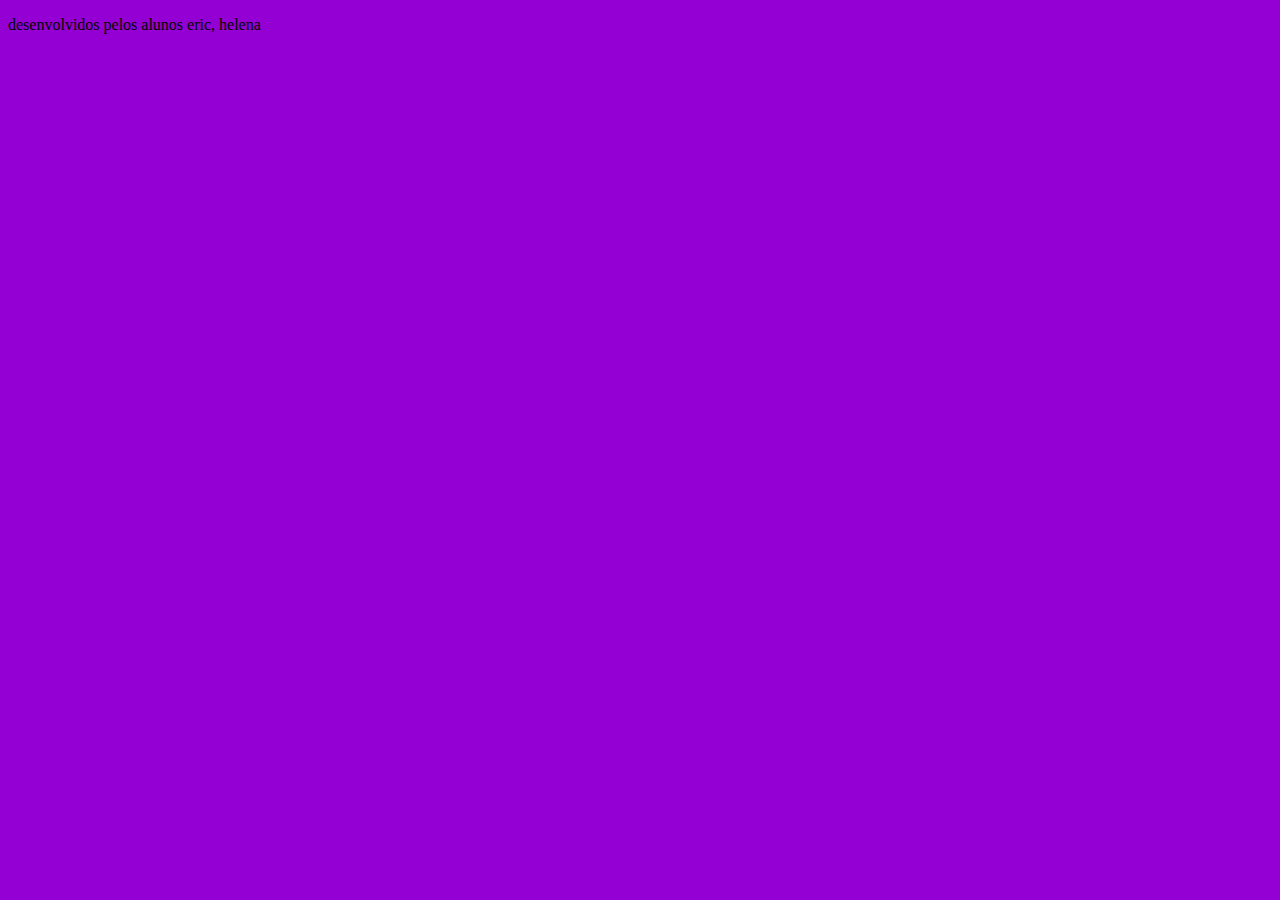
==== index.html @ 3301cf8a "e" ====
<!DOCTYPE html>
<html lang="en">
<head>
    <meta charset="UTF-8">
    <meta name="viewport" content="width=device-width, initial-scale=1.0">
    <title>Document</title>
<link rel="stylesheet" href="style.css">
</head>
<body>
 <section id="container">

 </section>   
  <footer>
    <p>desenvolvidos pelos alunos eric, helena</p>
  </footer>
</body>
</html>
---- style.css ----
:root{
    --fundo: #9400D3;
   --cor-frente: #FF1493;
   --cor-verso: #FF0000;
   --destaque: #FFFF00;
   --preto: #000000;
   --branco: #ffffff;
}
body{
    background-color: var(--fundo);
}
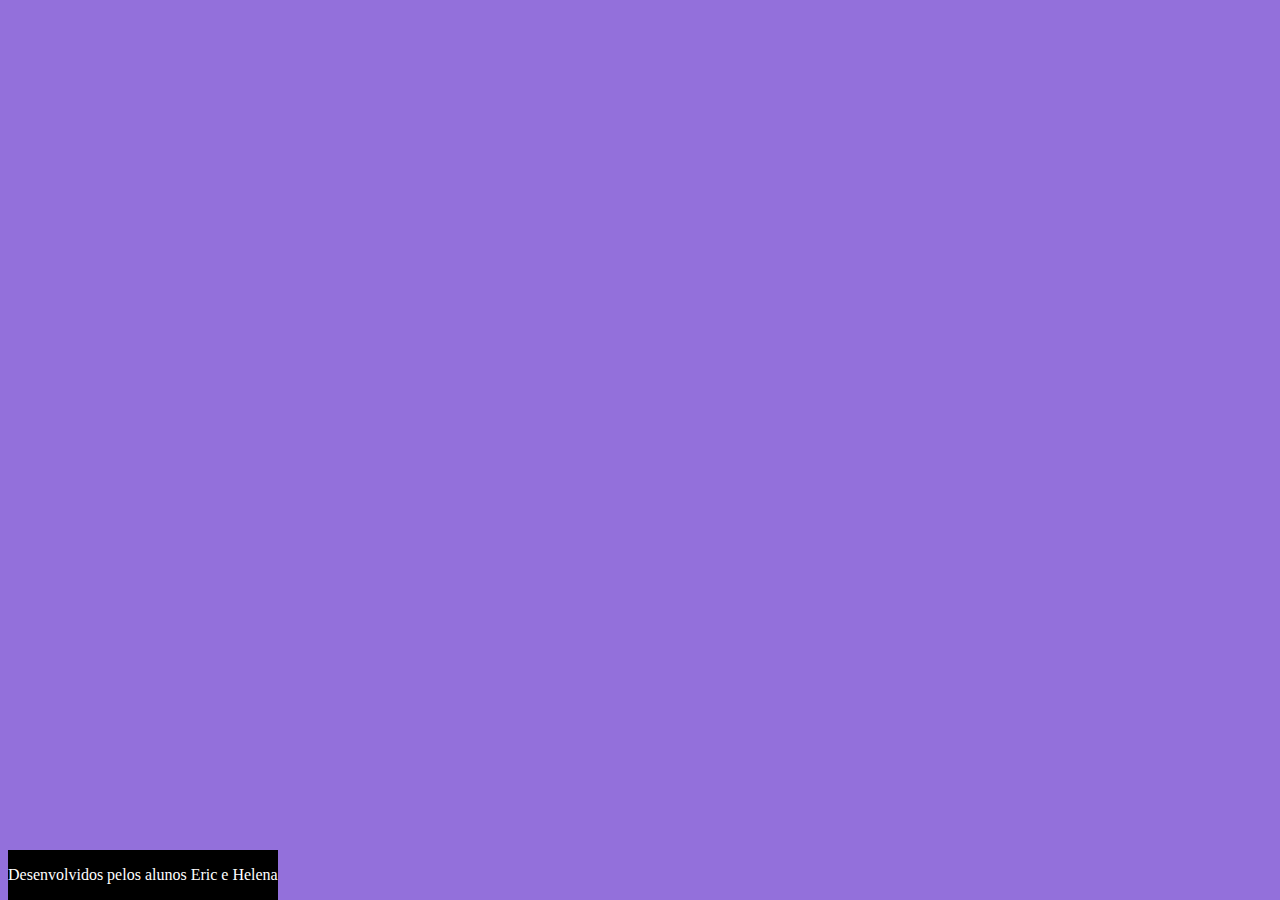
==== commit d416ebf6: "de75rtty" ====
--- a/index.html
+++ b/index.html
@@ -11,7 +11,7 @@
 
  </section>   
   <footer>
-    <p>desenvolvidos pelos alunos eric, helena</p>
+    <p>Desenvolvidos pelos alunos Eric e Helena</p>
   </footer>
 </body>
 </html>--- a/style.css
+++ b/style.css
@@ -1,11 +1,17 @@
 :root{
-    --fundo: #9400D3;
-   --cor-frente: #FF1493;
-   --cor-verso: #FF0000;
-   --destaque: #FFFF00;
+    --fundo: #9370DB;
+   --cor-frente: #4B0082;
+   --cor-verso: #9932CC;
+   --destaque: #8B008B;
    --preto: #000000;
    --branco: #ffffff;
 }
 body{
     background-color: var(--fundo);
+}
+footer{
+    position: absolute;
+    bottom: 0;
+    background-color: var(--preto);
+    color: var(--branco);
 }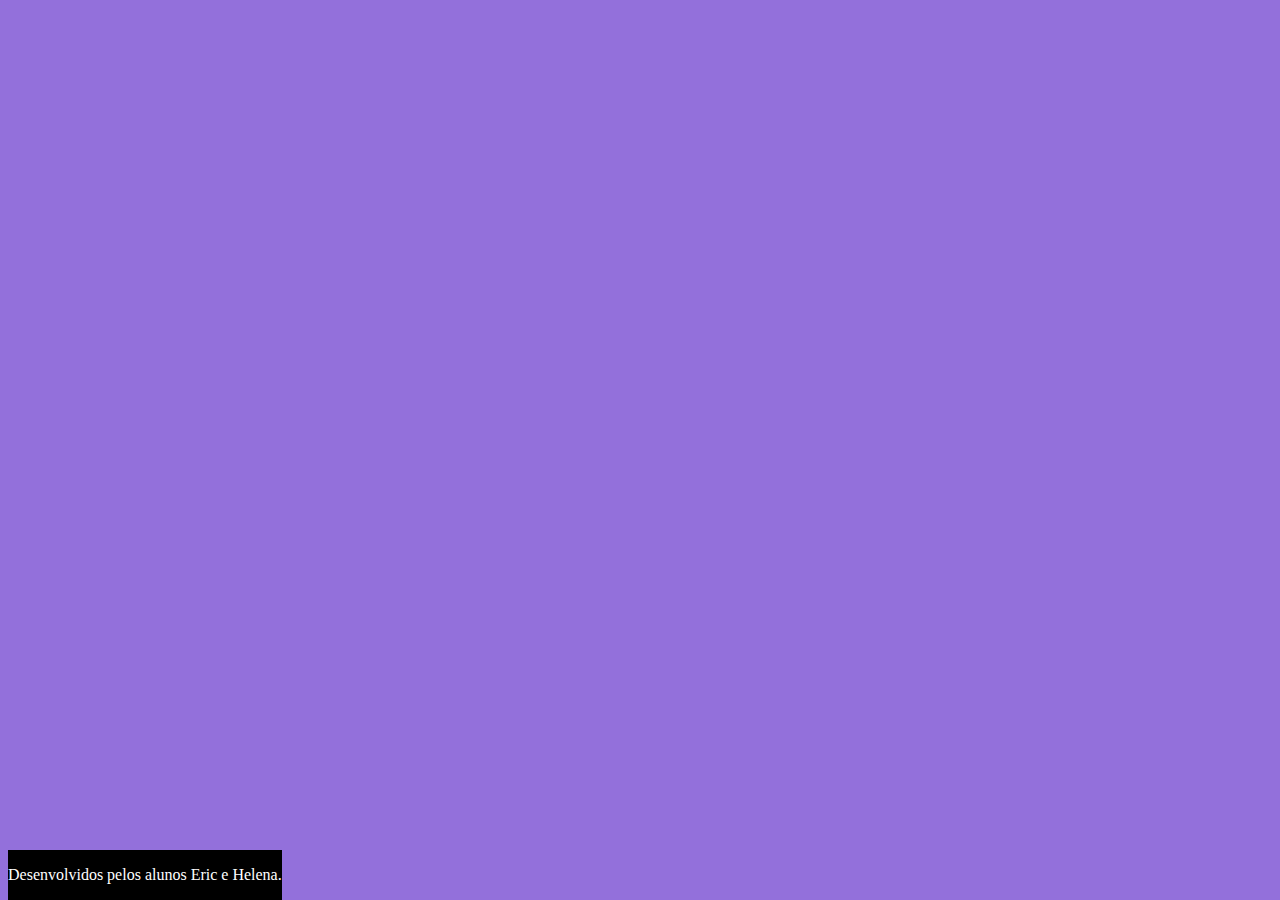
==== commit 32898e1a: "ooo" ====
--- a/index.html
+++ b/index.html
@@ -11,7 +11,7 @@
 
  </section>   
   <footer>
-    <p>Desenvolvidos pelos alunos Eric e Helena</p>
+    <p>Desenvolvidos pelos alunos Eric e Helena.</p>
   </footer>
 </body>
 </html>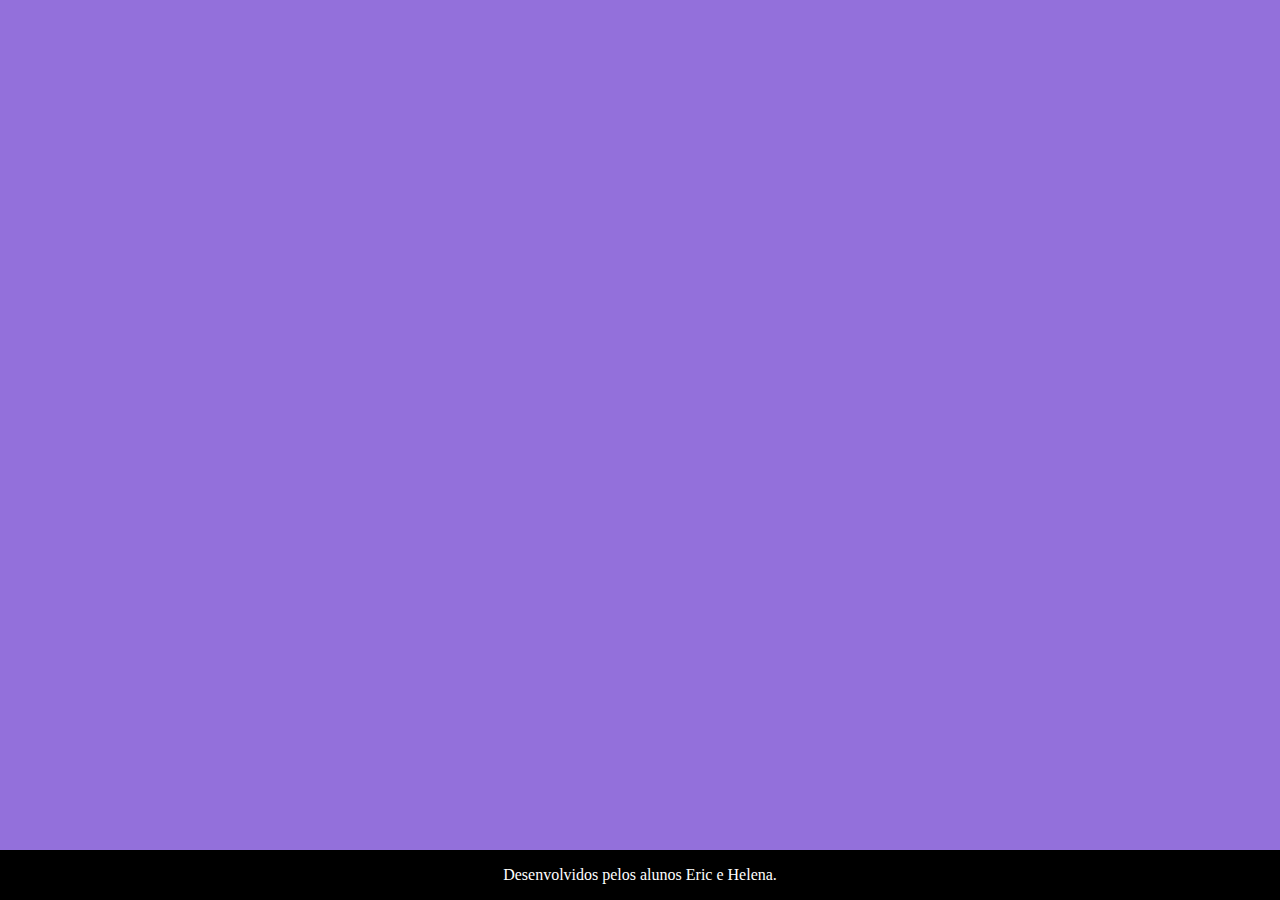
==== commit 39624ca8: "okopi-u9i" ====
--- a/index.html
+++ b/index.html
@@ -13,5 +13,6 @@
   <footer>
     <p>Desenvolvidos pelos alunos Eric e Helena.</p>
   </footer>
+  <script src="perguntas.js"></script>
 </body>
 </html>--- a/style.css
+++ b/style.css
@@ -8,10 +8,13 @@
 }
 body{
     background-color: var(--fundo);
+    margin: 0;
 }
 footer{
     position: absolute;
     bottom: 0;
     background-color: var(--preto);
     color: var(--branco);
+    width: 100%;
+    text-align: center;
 }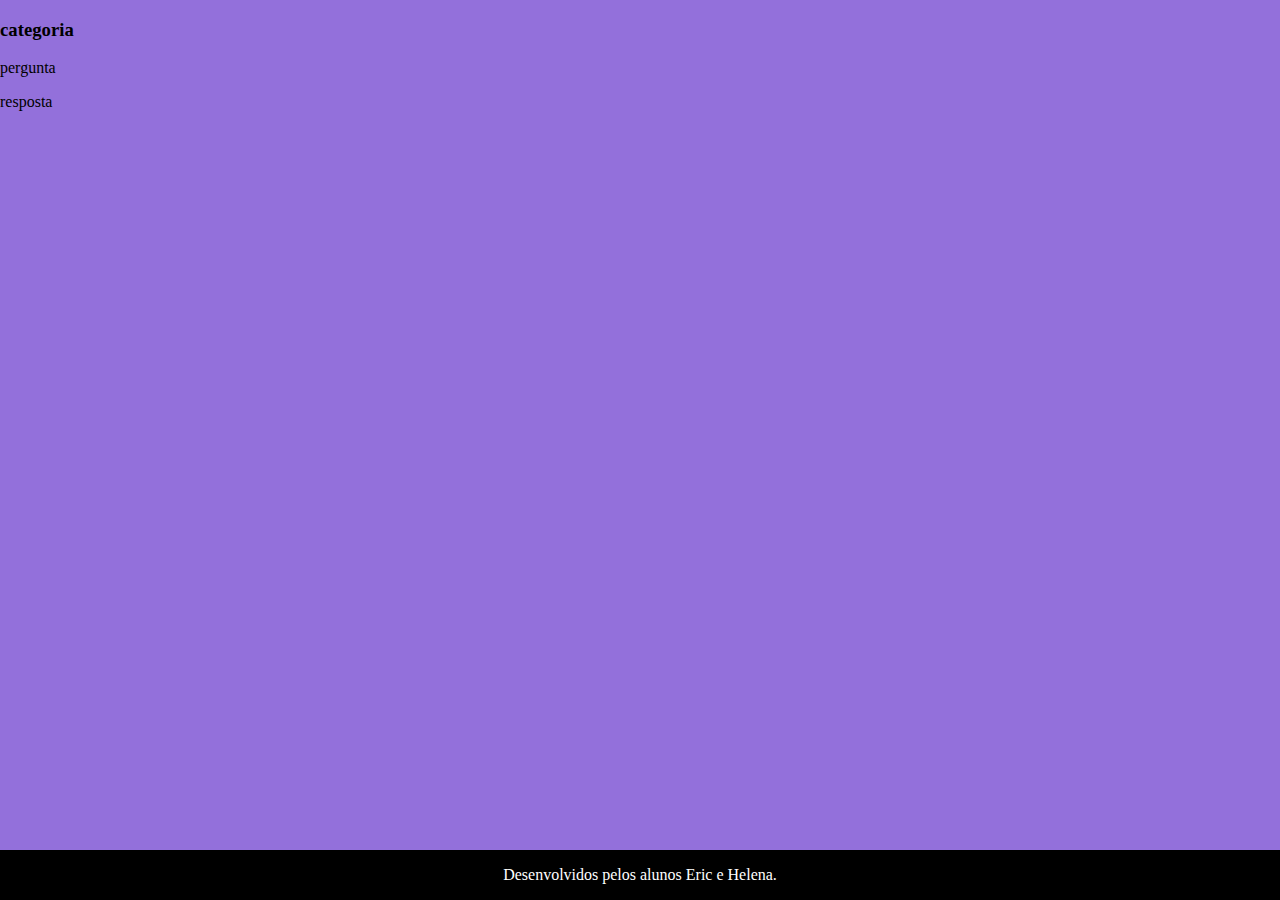
==== commit de05fb87: "iuyiyui" ====
--- a/index.html
+++ b/index.html
@@ -15,4 +15,14 @@
   </footer>
   <script src="perguntas.js"></script>
 </body>
-</html>+</html>
+
+<div class="conteudo-cartao">
+    <h3>categoria</h3>
+    <div class="pergunta-cartao">
+    <p>pergunta</p>
+</div> 
+    <div class="resposta-cartao">
+        <p>resposta</p>
+ </div>
+</div>
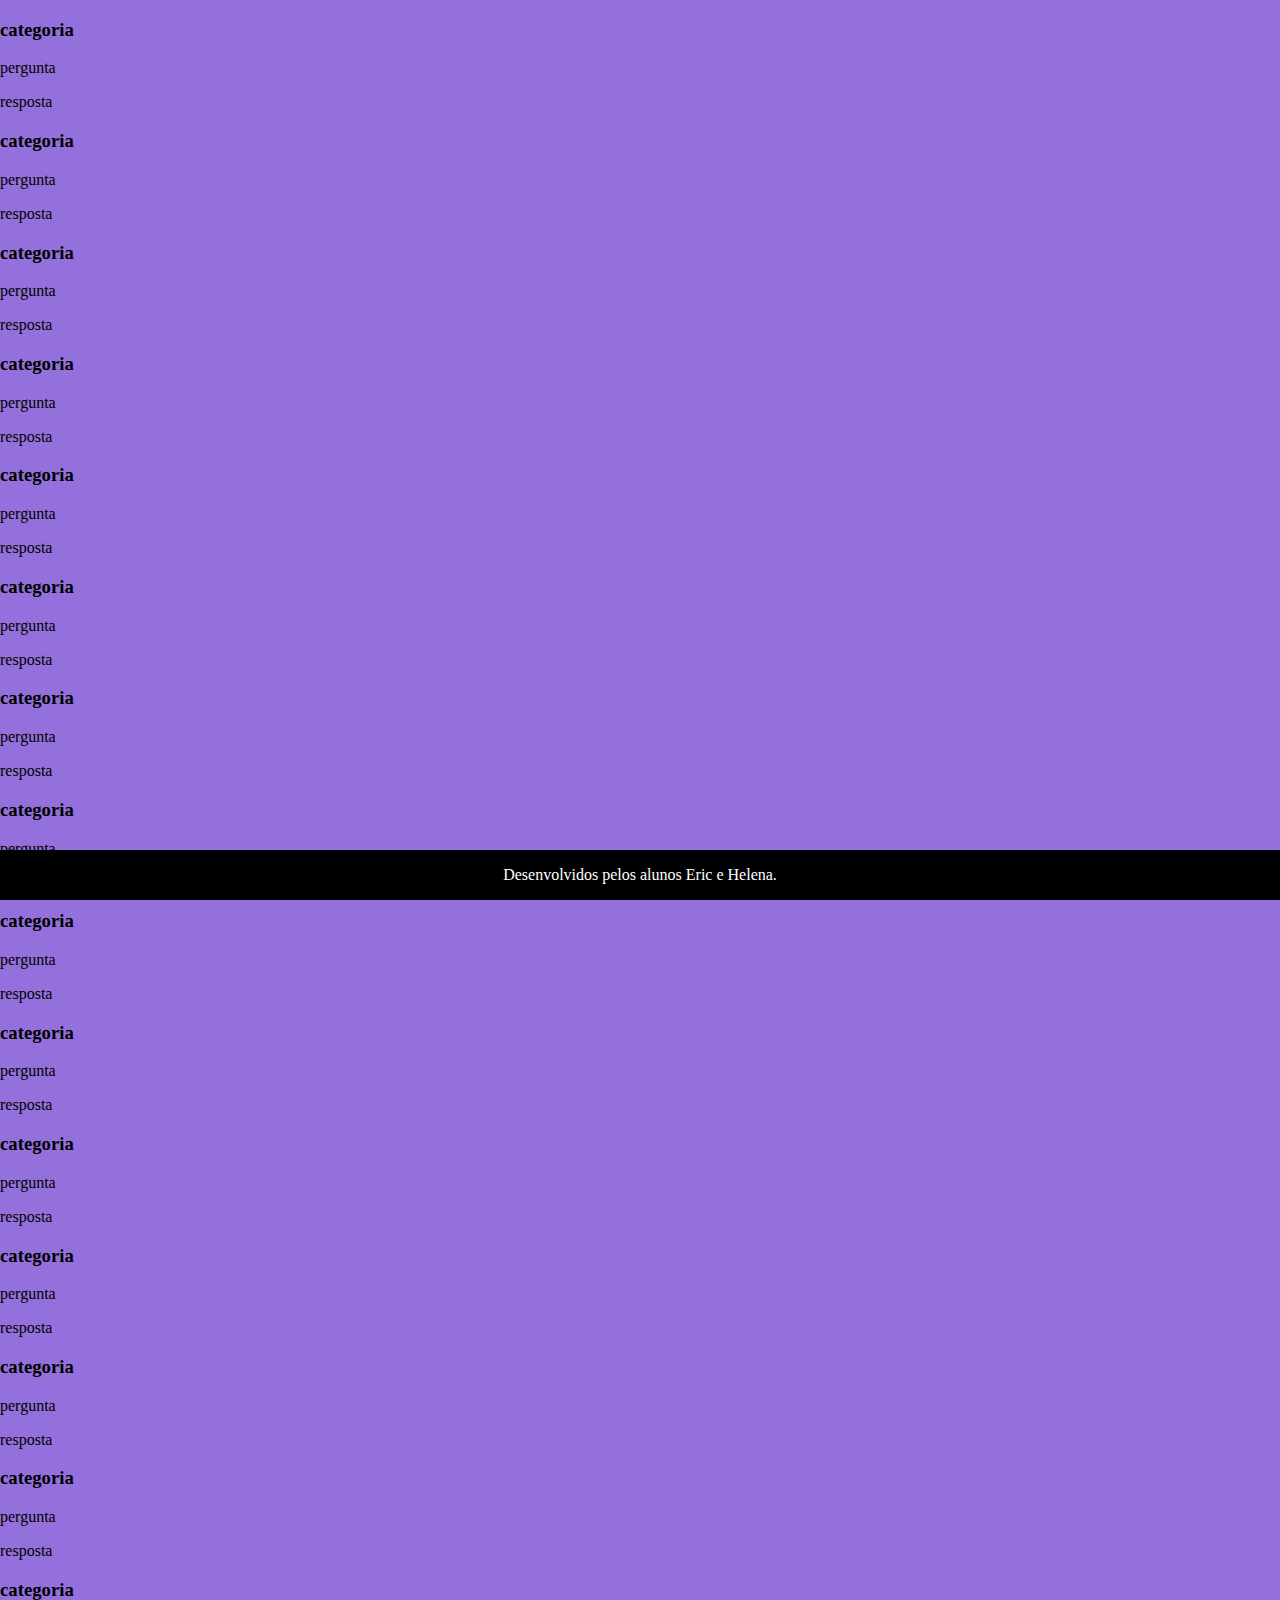
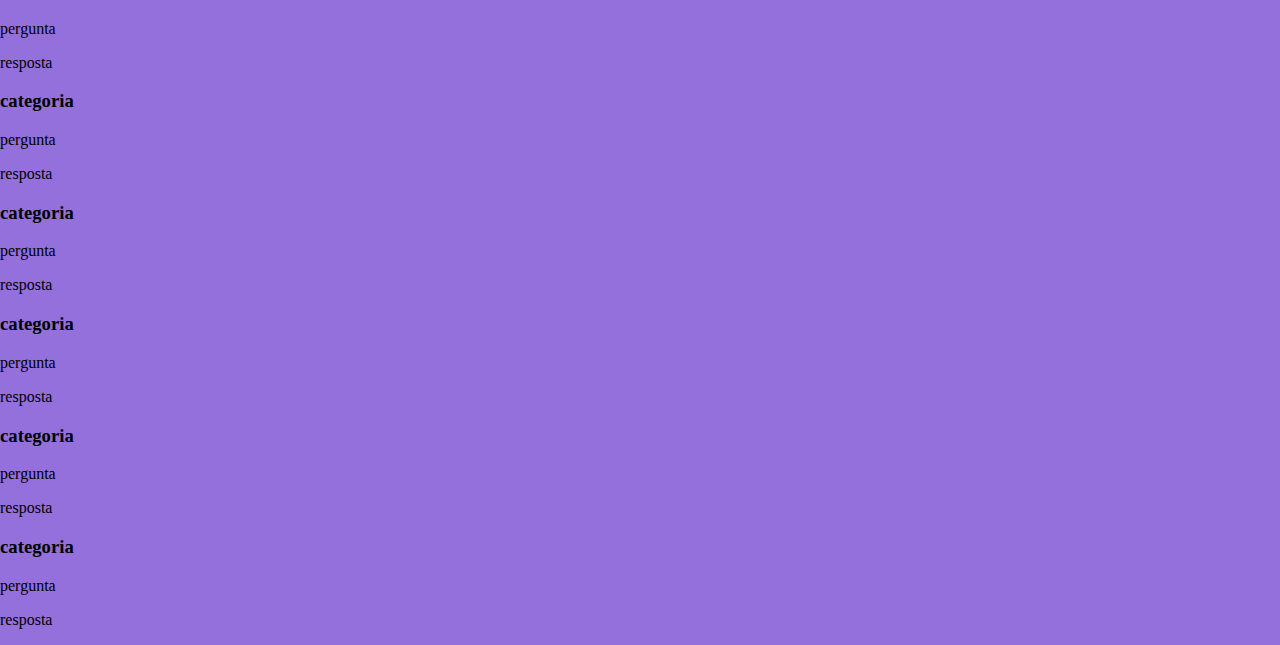
==== commit 3a8abdd7: "=--0" ====
--- a/index.html
+++ b/index.html
@@ -13,16 +13,9 @@
   <footer>
     <p>Desenvolvidos pelos alunos Eric e Helena.</p>
   </footer>
+  <script src="main.js"></script>
   <script src="perguntas.js"></script>
 </body>
 </html>
 
-<div class="conteudo-cartao">
-    <h3>categoria</h3>
-    <div class="pergunta-cartao">
-    <p>pergunta</p>
-</div> 
-    <div class="resposta-cartao">
-        <p>resposta</p>
- </div>
-</div>
+
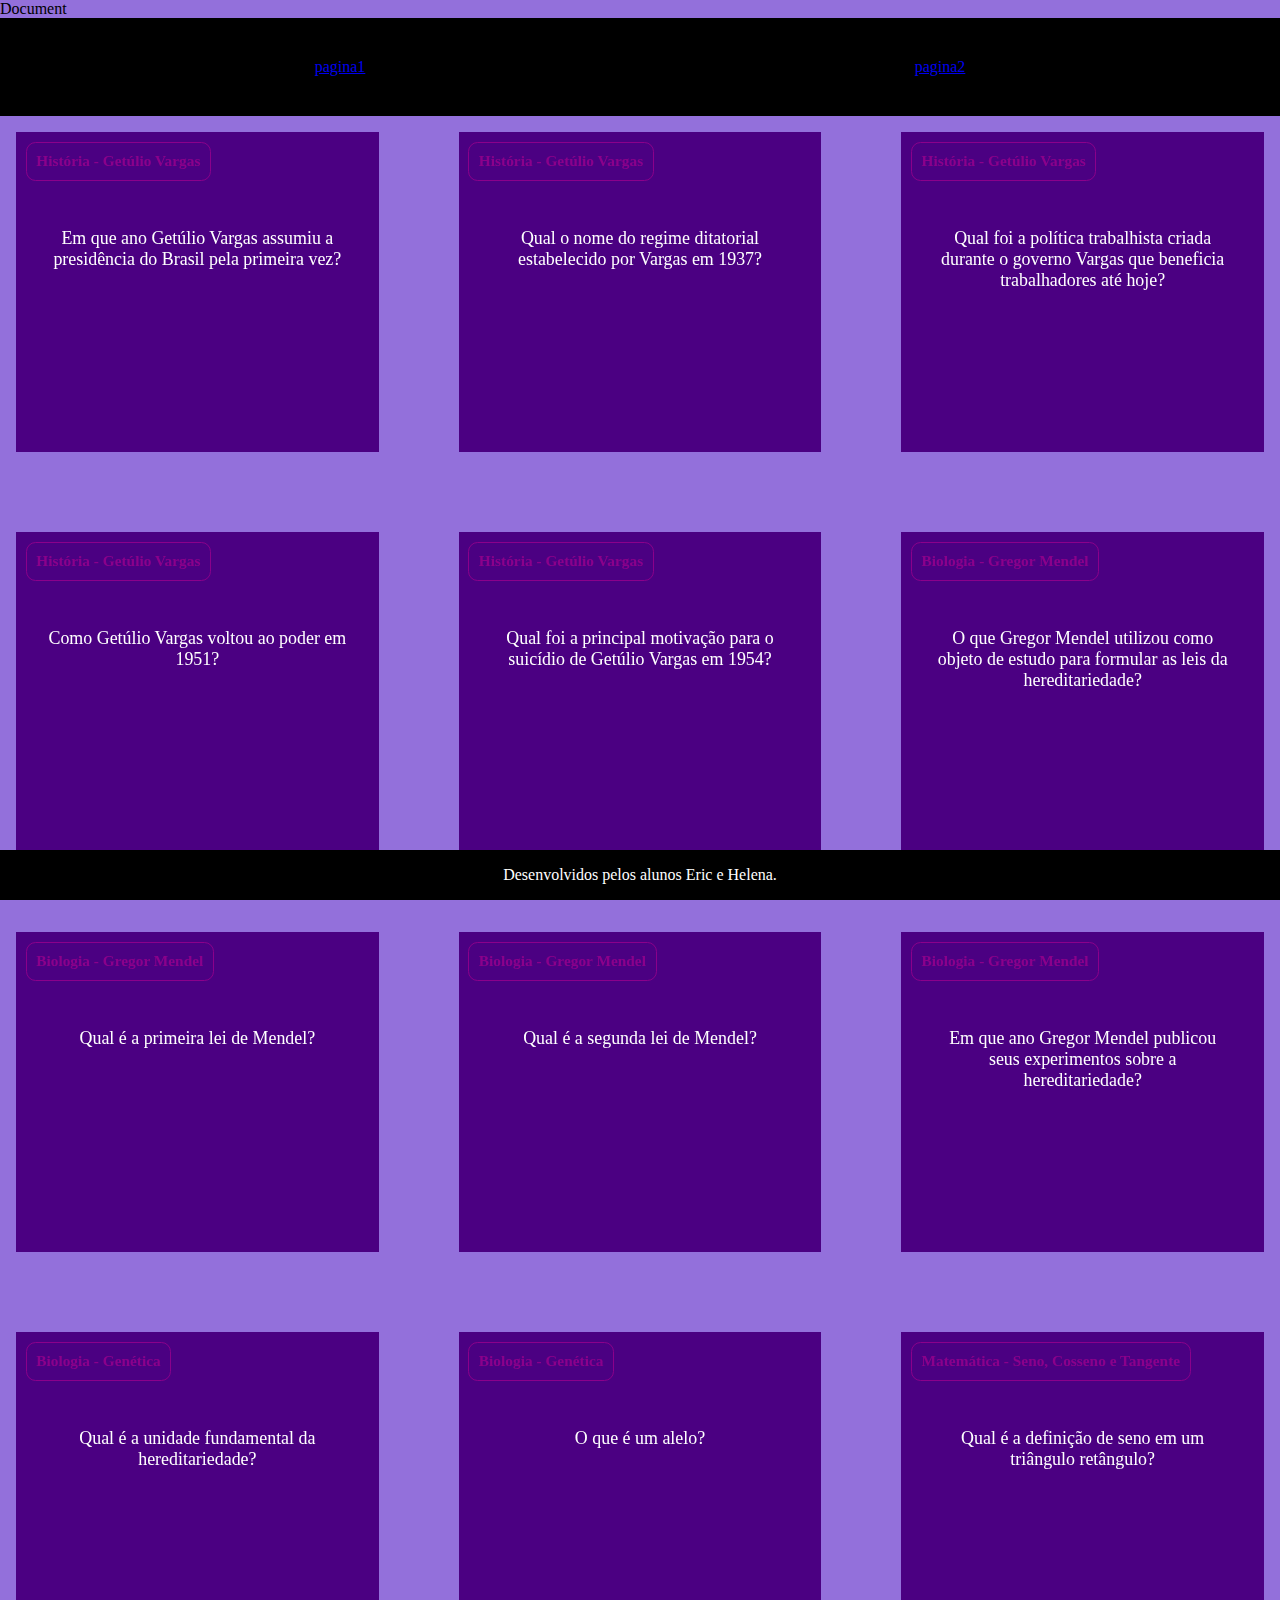
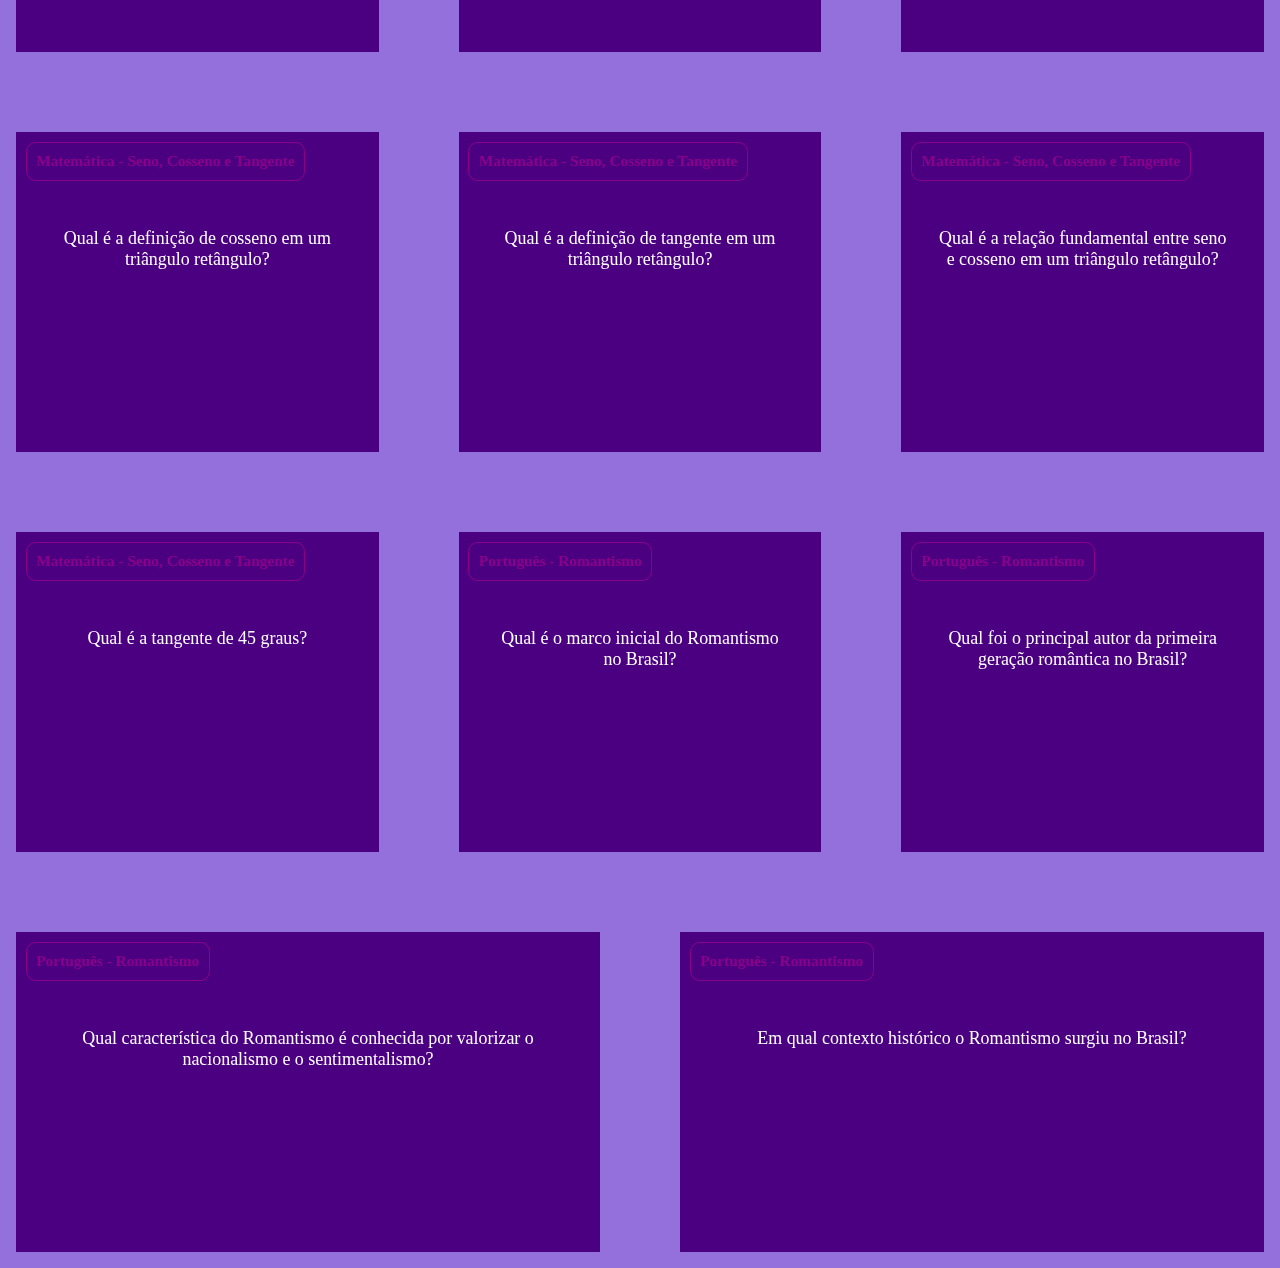
==== commit 83c110fe: "v" ====
--- a/index.html
+++ b/index.html
@@ -1,11 +1,18 @@
 <!DOCTYPE html>
-<html lang="en">
+<lang="en">
 <head>
     <meta charset="UTF-8">
     <meta name="viewport" content="width=device-width, initial-scale=1.0">
-    <title>Document</title>
+    <title!DOCTYPE html>
+<html >Document</title>
 <link rel="stylesheet" href="style.css">
 </head>
+<body>
+  <header>
+    <a href="index.html">pagina1</a>
+    <a href="pagina2.html">pagina2</a>
+  </header>
+</body>
 <body>
  <section id="container">
 
@@ -19,3 +26,5 @@
 </html>
 
 
+
+
--- a/style.css
+++ b/style.css
@@ -1,7 +1,7 @@
 :root{
     --fundo: #9370DB;
    --cor-frente: #4B0082;
-   --cor-verso: #9932CC;
+   --cor-verso: #191970;
    --destaque: #8B008B;
    --preto: #000000;
    --branco: #ffffff;
@@ -10,11 +10,76 @@
     background-color: var(--fundo);
     margin: 0;
 }
+header{
+   background-color: var(--preto);
+   padding: 40px;
+   display: flex;
+   justify-content: space-around;
+}
 footer{
-    position: absolute;
+    position: fixed;
     bottom: 0;
     background-color: var(--preto);
     color: var(--branco);
     width: 100%;
     text-align: center;
-}+}
+
+
+#container{
+     padiing: 2rem;
+     display: flex;
+     gap: 3rem;
+     flex-wrap: wrap;
+ }
+
+ .cartao{
+    flex-grow: 1;
+    flex-basis: calc(33% - 6rem);
+    height: 20rem;
+    margin: 1rem;
+ }
+
+ .conteudo-cartao{
+    background-color: var(--cor-frente);
+    height: 100%;
+    color: var(--branco);
+    text-align: center;
+    transform-style: preserve-3d;
+    transition: transform 300ms ease-in-out;
+ }
+
+ .conteudo-cartao h3{
+    position: absolute;
+    border: 1px solid var(--destaque);
+    color: var(--destaque);
+    margin: 0.6rem;
+    padding: 0.6rem;
+    font-size: 1.2vw;
+    border-radius: 0.6rem;
+    backface-visibility: hidden;
+ }
+
+ .conteudo-cartao p{
+    margin-top: 4rem;
+    padding: 2rem;
+    font-size: 1.4vw;
+ }
+
+.cartao.active .conteudo-cartao{
+    transform: rotateY(180deg);
+}
+
+ .pergunta-cartao, .resposta-cartao{
+    position: absolute;
+    height: 100%;
+    width: 100%;
+    backface-visibility: hidden;
+ }
+
+ .resposta-cartao{
+    transform: rotateY(180deg);
+    background-color: var(--cor-verso);
+    color: var(--destaque);
+    border: 2px solid var(--destaque);
+ }